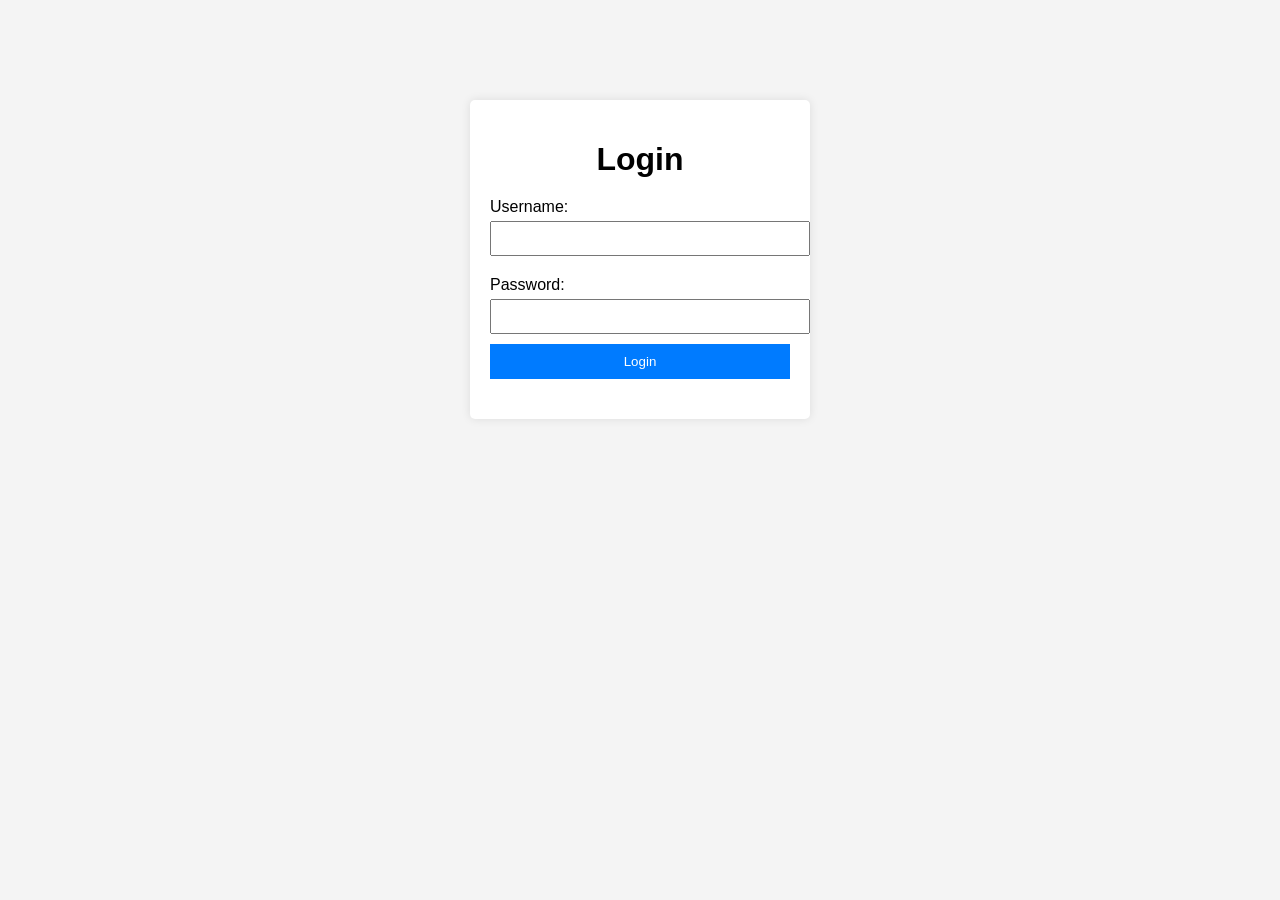
==== Frontend/public/index.html @ 4f3b9bff "first commit" ====
<!DOCTYPE html>
<html lang="en">
<head>
    <meta charset="UTF-8">
    <meta name="viewport" content="width=device-width, initial-scale=1.0">
    <title>Login Page</title>
    <link rel="stylesheet" href="css/styles.css">
</head>
<body>
    <div class="login-container">
        <h1>Login</h1>
        <form id="loginForm">
            <label for="username">Username:</label>
            <input type="text" id="username" name="username" required>
            <label for="password">Password:</label>
            <input type="password" id="password" name="password" required>
            <button type="button" onclick="submitLogin()">Login</button>
        </form>
        <p id="message"></p>
    </div>
    <script src="js/script.js"></script>
</body>
</html>
---- Frontend/public/css/styles.css ----
body {
    font-family: Arial, sans-serif;
    background-color: #f4f4f4;
}

.login-container {
    width: 300px;
    margin: 100px auto;
    padding: 20px;
    background-color: #fff;
    border-radius: 5px;
    box-shadow: 0 0 10px rgba(0, 0, 0, 0.1);
}

h1 {
    text-align: center;
    margin-bottom: 20px;
}

label {
    display: block;
    margin: 10px 0 5px;
}

input {
    width: 100%;
    padding: 8px;
    margin-bottom: 10px;
}

button {
    width: 100%;
    padding: 10px;
    background-color: #007bff;
    border: none;
    color: #fff;
    cursor: pointer;
}

button:hover {
    background-color: #0056b3;
}

#message {
    margin-top: 20px;
    text-align: center;
}
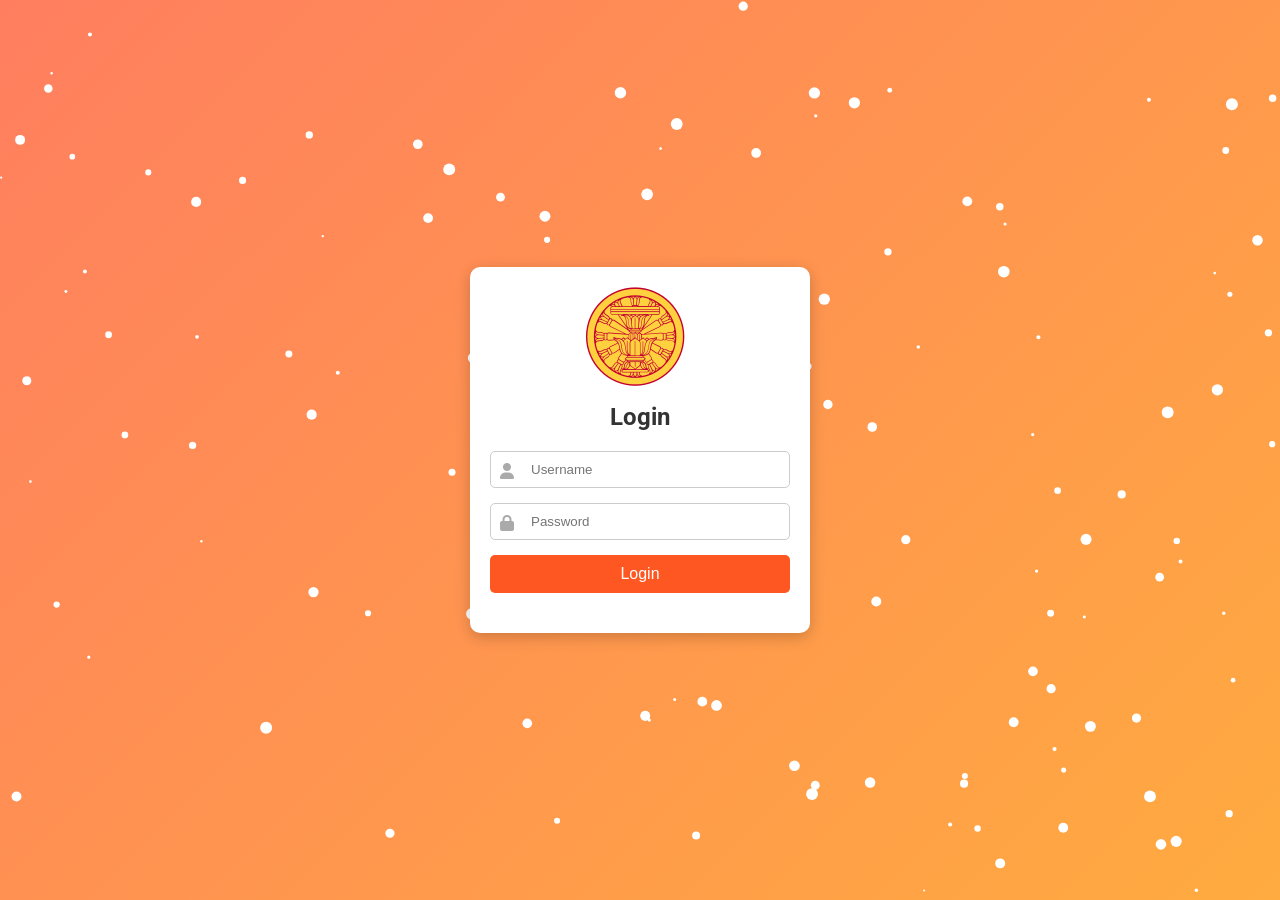
==== commit 247ae6fc: "boatt" ====
--- a/Frontend/public/index.html
+++ b/Frontend/public/index.html
@@ -5,19 +5,31 @@
     <meta name="viewport" content="width=device-width, initial-scale=1.0">
     <title>Login Page</title>
     <link rel="stylesheet" href="css/styles.css">
+    <link href="https://fonts.googleapis.com/css2?family=Roboto:wght@400;700&display=swap" rel="stylesheet">
+    <link rel="stylesheet" href="https://cdnjs.cloudflare.com/ajax/libs/font-awesome/6.0.0-beta3/css/all.min.css">
 </head>
 <body>
+    <!-- Canvas for particle background -->
+    <canvas id="particleCanvas"></canvas>
+
     <div class="login-container">
+        <img src="img/tu-logo.png" width="110" height="100" alt="TU-Logo" class="img-fluid logo"> <!-- Logo at the top -->
         <h1>Login</h1>
         <form id="loginForm">
-            <label for="username">Username:</label>
-            <input type="text" id="username" name="username" required>
-            <label for="password">Password:</label>
-            <input type="password" id="password" name="password" required>
+            <div class="input-group">
+                <i class="fas fa-user"></i>
+                <input type="text" id="username" name="username" placeholder="Username" required>
+            </div>
+            <div class="input-group">
+                <i class="fas fa-lock"></i>
+                <input type="password" id="password" name="password" placeholder="Password" required>
+            </div>
             <button type="button" onclick="submitLogin()">Login</button>
         </form>
         <p id="message"></p>
     </div>
+
     <script src="js/script.js"></script>
+    <script src="js/particles.js"></script> <!-- Load particle animation script -->
 </body>
 </html>
--- a/Frontend/public/css/styles.css
+++ b/Frontend/public/css/styles.css
@@ -1,47 +1,119 @@
 body {
-    font-family: Arial, sans-serif;
-    background-color: #f4f4f4;
+    font-family: 'Roboto', sans-serif; /* Modern font */
+    margin: 0;
+    height: 100vh;
+    display: flex;
+    justify-content: center;
+    align-items: center;
+    overflow: hidden; /* Prevent scrolling */
+}
+
+canvas#particleCanvas {
+    position: absolute;
+    top: 0;
+    left: 0;
+    width: 100%;
+    height: 100%;
+    z-index: -1; /* Place behind the login container */
+    background: linear-gradient(135deg, #ff7e5f, #ffab40); /* Orange gradient */
 }
 
 .login-container {
+    position: relative;
     width: 300px;
-    margin: 100px auto;
     padding: 20px;
-    background-color: #fff;
-    border-radius: 5px;
-    box-shadow: 0 0 10px rgba(0, 0, 0, 0.1);
+    background-color: #ffffff;
+    border-radius: 10px;
+    box-shadow: 0 4px 15px rgba(0, 0, 0, 0.2);
+    z-index: 1;
+    text-align: center;
+}
+
+.logo {
+    display: block;
+    margin: 0 auto 10px;
 }
 
 h1 {
     text-align: center;
     margin-bottom: 20px;
+    color: #333;
+    font-size: 24px;
+    position: relative;
+    animation: bounceIn 1s ease;
 }
 
-label {
-    display: block;
-    margin: 10px 0 5px;
+.input-group {
+    position: relative;
+    margin-bottom: 15px;
+}
+
+.input-group i {
+    position: absolute;
+    left: 10px;
+    top: 12px;
+    color: #aaa;
 }
 
 input {
     width: 100%;
-    padding: 8px;
-    margin-bottom: 10px;
+    padding: 10px 10px 10px 40px;
+    border: 1px solid #ccc;
+    border-radius: 5px;
+    box-sizing: border-box;
 }
 
 button {
     width: 100%;
     padding: 10px;
-    background-color: #007bff;
+    background-color: #ff5722;
     border: none;
+    border-radius: 5px;
     color: #fff;
+    font-size: 16px;
     cursor: pointer;
+    transition: background-color 0.3s ease, box-shadow 0.3s ease;
 }
 
 button:hover {
-    background-color: #0056b3;
+    background-color: #e64a19;
+    box-shadow: 0 0 15px #ff5722, 0 0 25px #ff5722;
 }
 
 #message {
     margin-top: 20px;
     text-align: center;
+    font-weight: bold;
 }
+
+@keyframes bounceIn {
+    0% {
+        transform: scale(0.5);
+        opacity: 0;
+    }
+    100% {
+        transform: scale(1);
+        opacity: 1;
+    }
+}
+
+.mouse-light {
+    position: absolute;
+    width: 10px;
+    height: 10px;
+    background-color: rgba(255, 255, 255, 0.5);
+    border-radius: 50%;
+    box-shadow: 0 0 15px rgba(255, 255, 255, 0.5);
+    pointer-events: none;
+    animation: fade-out 0.5s forwards;
+}
+
+@keyframes fade-out {
+    0% {
+        opacity: 1;
+    }
+    100% {
+        opacity: 0;
+    }
+}
+
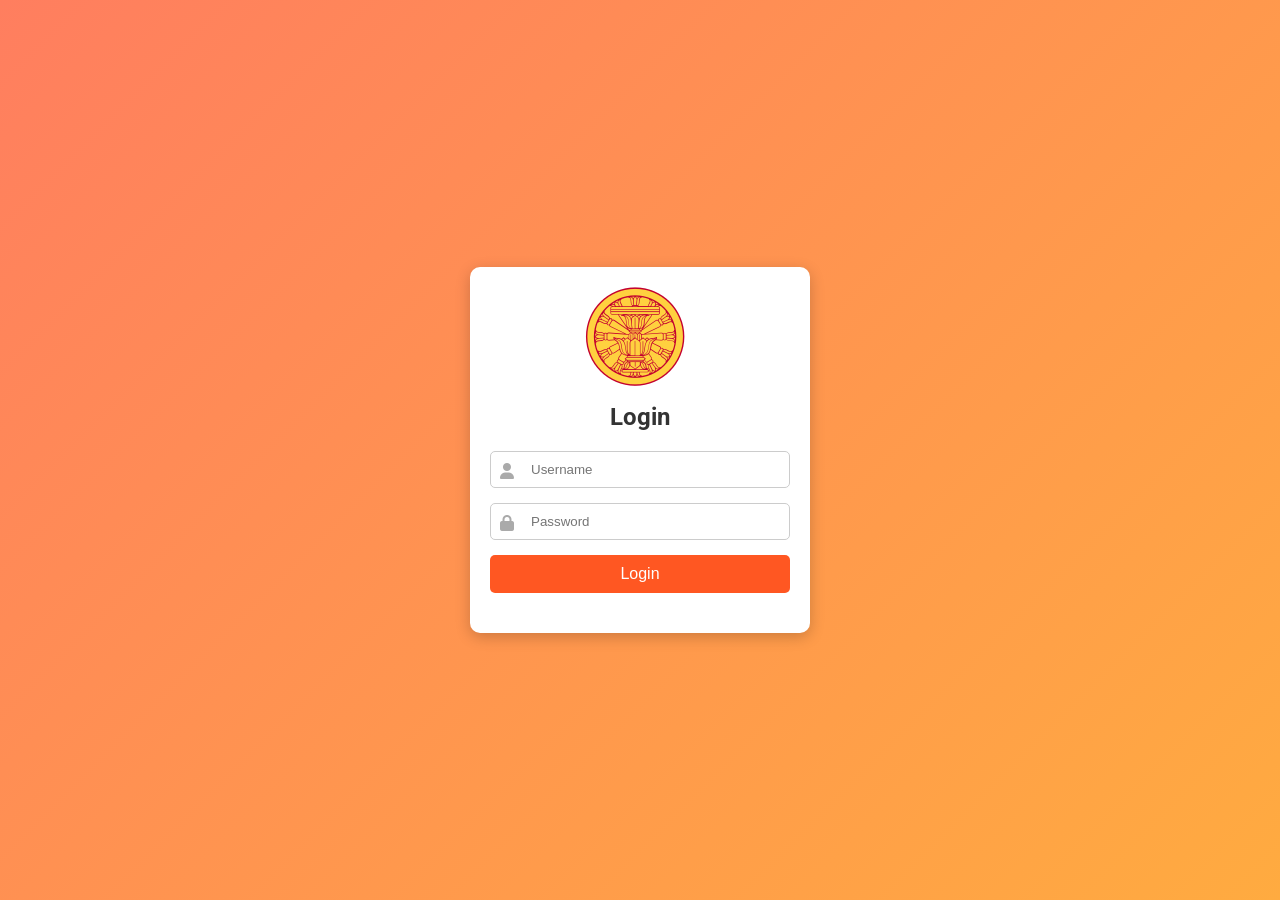
==== commit e2d7633f: "boatcommitss" ====
--- a/Frontend/public/index.html
+++ b/Frontend/public/index.html
@@ -28,7 +28,12 @@
         </form>
         <p id="message"></p>
     </div>
-
+    <div id="popup" class="popup">
+        <div class="popup-content">
+            <span class="close-btn">&times;</span>
+            <p id="popup-message"></p>
+        </div>
+    </div>
     <script src="js/script.js"></script>
     <script src="js/particles.js"></script> <!-- Load particle animation script -->
 </body>
--- a/Frontend/public/css/styles.css
+++ b/Frontend/public/css/styles.css
@@ -117,3 +117,52 @@
     }
 }
 
+/* Popup container */
+.popup {
+    display: none; /* ซ่อน popup โดยเริ่มต้น */
+    position: fixed;
+    z-index: 1000; /* อยู่เหนือเนื้อหาทั้งหมด */
+    left: 0;
+    top: 0;
+    width: 100%;
+    height: 100%;
+    background-color: rgba(0, 0, 0, 0.5); /* พื้นหลังมืดที่โปร่งแสง */
+    justify-content: center;
+    align-items: center;
+}
+
+/* Popup content */
+.popup-content {
+    background-color: #fff;
+    padding: 20px;
+    border-radius: 10px;
+    width: 300px;
+    text-align: center;
+    box-shadow: 0 5px 15px rgba(0, 0, 0, 0.3);
+    animation: popup-animation 0.3s ease-out;
+}
+
+/* แอนิเมชัน popup */
+@keyframes popup-animation {
+    0% {
+        transform: scale(0.7);
+        opacity: 0;
+    }
+    100% {
+        transform: scale(1);
+        opacity: 1;
+    }
+}
+
+.close-btn {
+    color: #333;
+    float: right;
+    font-size: 20px;
+    font-weight: bold;
+    cursor: pointer;
+}
+
+.close-btn:hover {
+    color: #ff5722;
+}
+
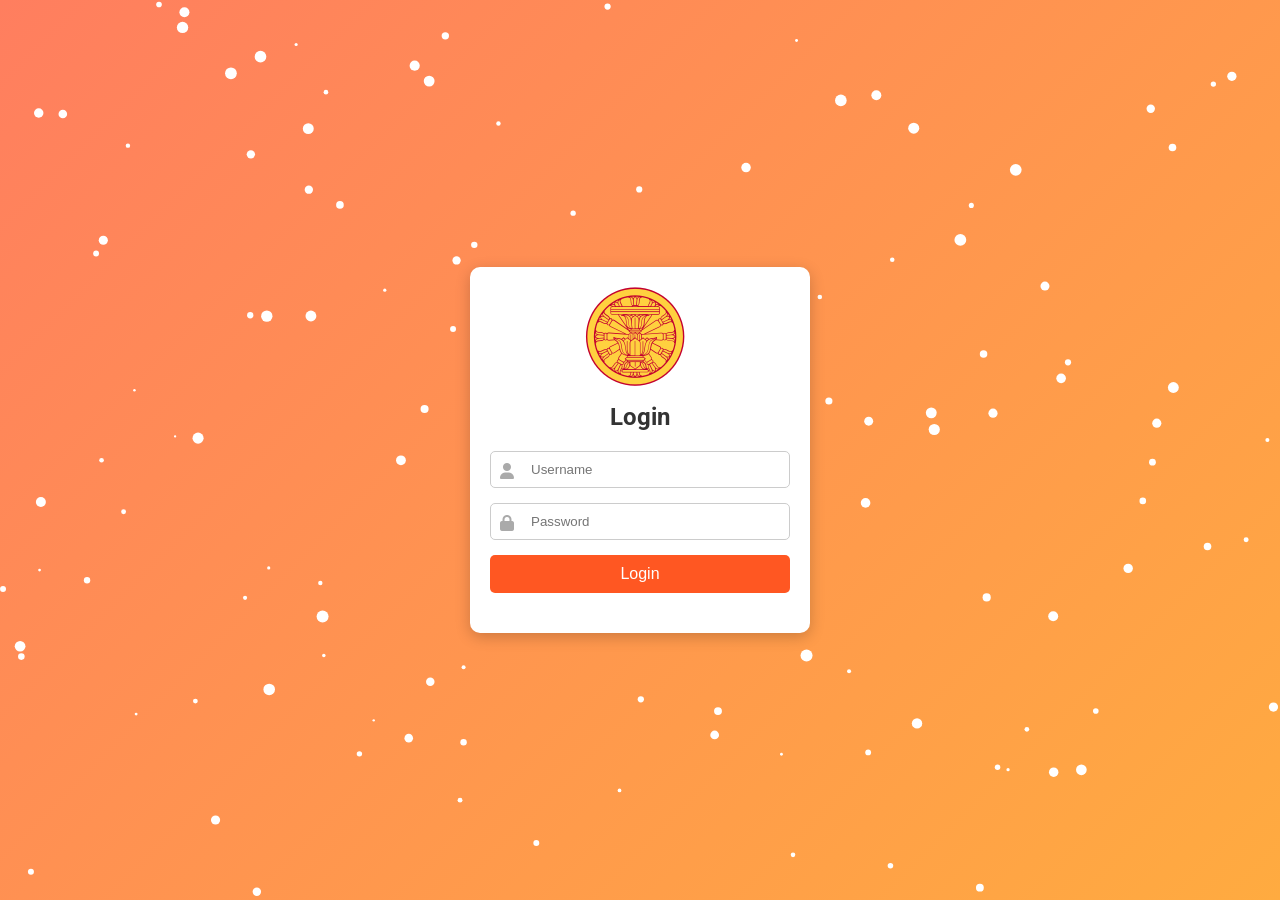
==== commit 22e1ec67: "committt" ====
--- a/Frontend/public/index.html
+++ b/Frontend/public/index.html
@@ -28,12 +28,7 @@
         </form>
         <p id="message"></p>
     </div>
-    <div id="popup" class="popup">
-        <div class="popup-content">
-            <span class="close-btn">&times;</span>
-            <p id="popup-message"></p>
-        </div>
-    </div>
+    
     <script src="js/script.js"></script>
     <script src="js/particles.js"></script> <!-- Load particle animation script -->
 </body>
--- a/Frontend/public/css/styles.css
+++ b/Frontend/public/css/styles.css
@@ -154,6 +154,7 @@
     }
 }
 
+
 .close-btn {
     color: #333;
     float: right;
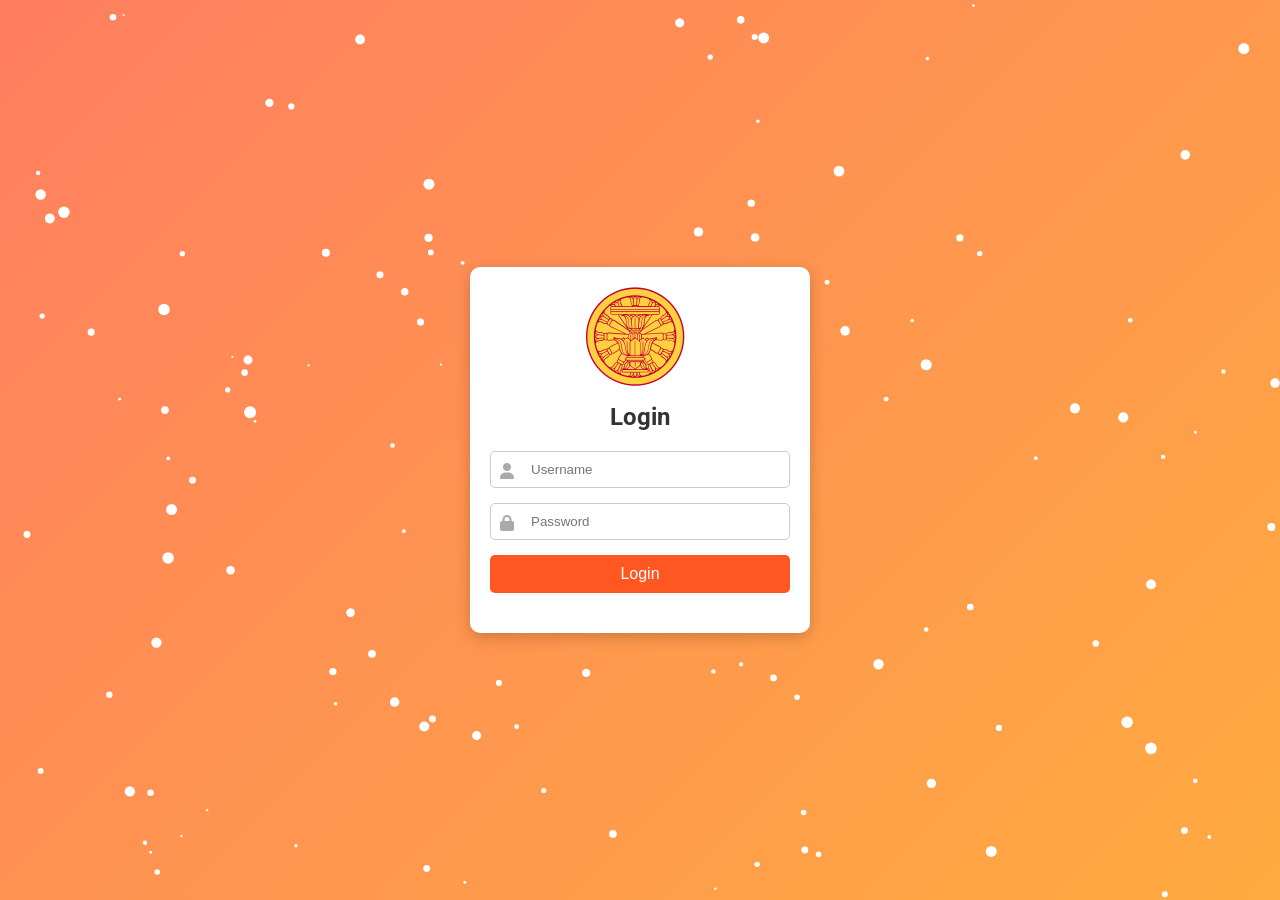
==== commit c2b6cccd: "commit n" ====
--- a/Frontend/public/index.html
+++ b/Frontend/public/index.html
@@ -28,6 +28,12 @@
         </form>
         <p id="message"></p>
     </div>
+    <div id="popup" class="popup">
+        <div class="popup-content">
+            <span class="close-btn">&times;</span>
+            <p id="popup-message"></p>
+        </div>
+    </div>
     
     <script src="js/script.js"></script>
     <script src="js/particles.js"></script> <!-- Load particle animation script -->
--- a/Frontend/public/css/styles.css
+++ b/Frontend/public/css/styles.css
@@ -131,39 +131,49 @@
     align-items: center;
 }
 
-/* Popup content */
+/* CSS for the popup */
+.popup {
+    display: none; /* Hidden by default */
+    position: fixed;
+    z-index: 1000; /* On top of other content */
+    left: 0;
+    top: 0;
+    width: 100%;
+    height: 100%;
+    background-color: rgba(0, 0, 0, 0.6); /* Semi-transparent background */
+}
+
 .popup-content {
     background-color: #fff;
+    margin: 15% auto; /* 15% from top and centered */
     padding: 20px;
     border-radius: 10px;
-    width: 300px;
-    text-align: center;
-    box-shadow: 0 5px 15px rgba(0, 0, 0, 0.3);
-    animation: popup-animation 0.3s ease-out;
+    width: 300px; /* Small popup */
+    box-shadow: 0 5px 15px rgba(0, 0, 0, 0.3); /* Nice shadow effect */
+    position: relative;
 }
 
-/* แอนิเมชัน popup */
-@keyframes popup-animation {
-    0% {
-        transform: scale(0.7);
-        opacity: 0;
-    }
-    100% {
-        transform: scale(1);
-        opacity: 1;
-    }
+.popup h2 {
+    text-align: center;
+    color: #333;
+    margin-bottom: 20px;
 }
 
+.popup p {
+    font-size: 14px;
+    line-height: 1.5;
+    color: #666;
+}
 
 .close-btn {
-    color: #333;
-    float: right;
+    position: absolute;
+    top: 10px;
+    right: 15px;
     font-size: 20px;
-    font-weight: bold;
     cursor: pointer;
+    color: #aaa;
 }
 
 .close-btn:hover {
-    color: #ff5722;
+    color: #000;
 }
-
